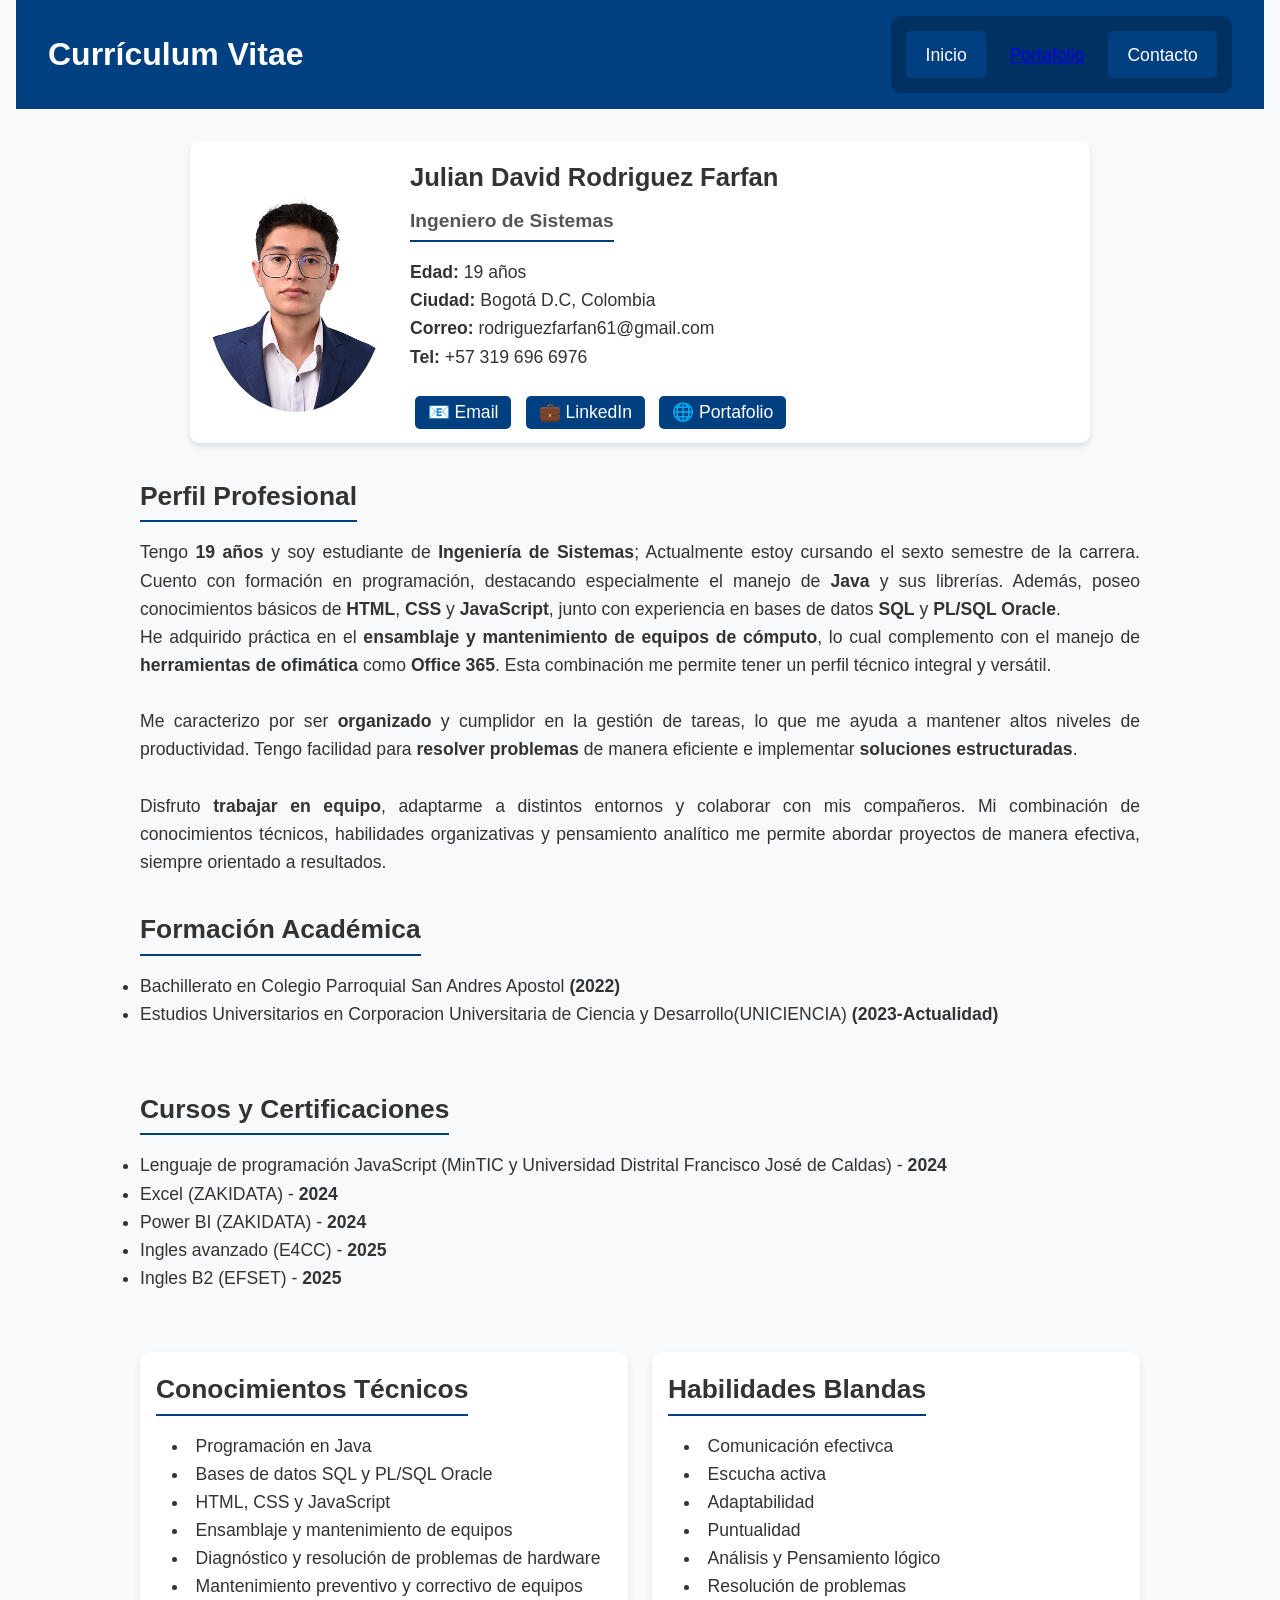
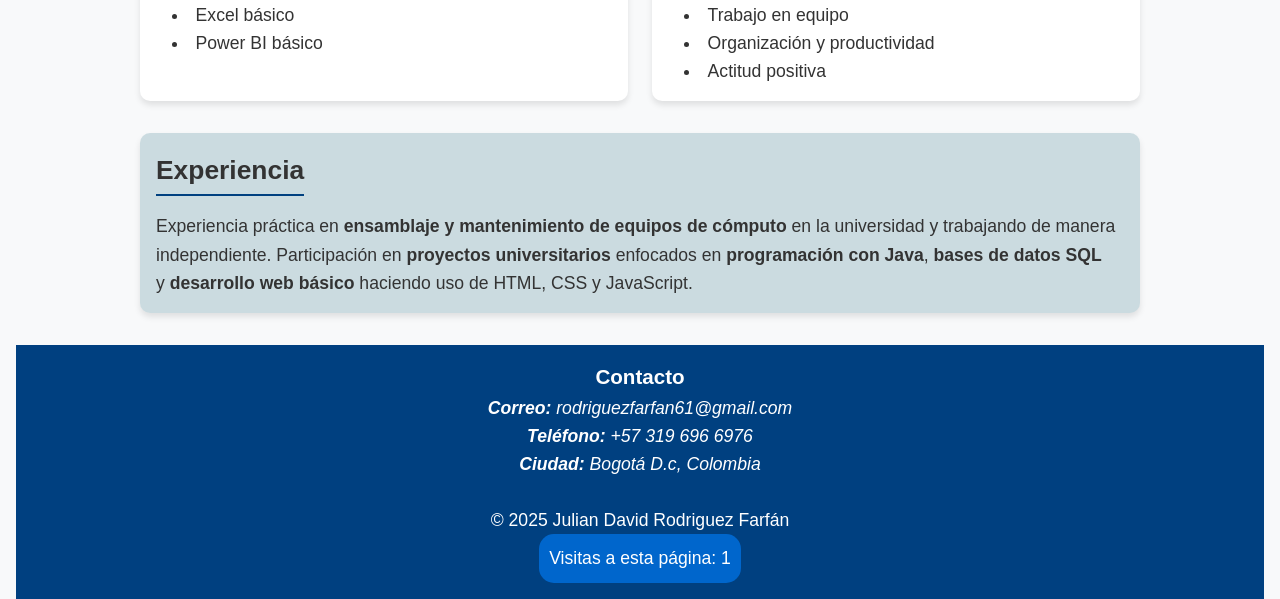
==== index.html @ 9736326a "Update index.html" ====
<!DOCTYPE html>
<html lang="es">
<head>
    <meta charset="UTF-8">
    <meta name="viewport" content="width=device-width, initial-scale=1.0">
    <title>Mi Currículum</title>
    <link rel="stylesheet" href="CSS/stylos.css">
</head>
<body>
    <header>
        <h1>Currículum Vitae</h1>
        <button class="menu-toggle" aria-label="Abrir menú">☰</button>
        <!-- Navegación global -->
        <nav>
            <ul>
                <li><a href="index.html">Inicio</a></li
                <li><a href="portafolio.html">Portafolio</a></li>
                <li><a href="contacto.html">Contacto</a></li>
            </ul>
        </nav>
    </header>

    <!-- Tarjeta de presentación -->
    <section class="card">
        <img src="files/02.jpg" alt="Foto de perfil" class="perfil">
        <div class="info">
            <h1>Julian David Rodriguez Farfan</h1>
            <h2>Ingeniero de Sistemas</h2>
            <p><strong>Edad:</strong> 19 años</p>
            <p><strong>Ciudad:</strong> Bogotá D.C, Colombia</p>
            <p><strong>Correo:</strong> rodriguezfarfan61@gmail.com</p>
            <p><strong>Tel:</strong> +57 319 696 6976</p><br>

            <div class="redes">
                <a href="mailto:rodriguezfarfan61@gmail.com">📧 Email</a>
                <a href="https://www.linkedin.com/in/julian-rodriguez-789751335">💼 LinkedIn</a>
                <a href="portafolio.html">🌐 Portafolio</a>
            </div>
        </div>
    </section>

    <main>
        <!-- Resto de la info del CV -->
        <section>
            <h2>Perfil Profesional</h2>
            <p>
                Tengo <strong>19 años</strong> y soy estudiante de <strong>Ingeniería de Sistemas</strong>; Actualmente estoy cursando el sexto semestre de la carrera.
                Cuento con formación en programación, destacando especialmente el manejo de <strong>Java</strong> y sus librerías. Además, poseo
                conocimientos básicos de <strong>HTML</strong>, <strong>CSS</strong> y <strong>JavaScript</strong>, junto con experiencia en 
                bases de datos <strong>SQL</strong> y <strong>PL/SQL Oracle</strong>.
            </p>
            <p>
                He adquirido práctica en el <strong>ensamblaje y mantenimiento de equipos de cómputo</strong>, lo cual complemento con el manejo
                de <strong>herramientas de ofimática</strong> como <strong>Office 365</strong>. Esta combinación me permite tener un perfil técnico integral 
                y versátil.
            </p><br>
             <p>
                Me caracterizo por ser <strong>organizado</strong> y cumplidor en la gestión de tareas, 
                lo que me ayuda a mantener altos niveles de productividad. 
                Tengo facilidad para <strong>resolver problemas</strong> de manera eficiente e implementar 
                <strong>soluciones estructuradas</strong>.
            </p><br>
            <p>
                Disfruto <strong>trabajar en equipo</strong>, adaptarme a distintos entornos y colaborar 
                con mis compañeros. Mi combinación de conocimientos técnicos, habilidades organizativas 
                y pensamiento analítico me permite abordar proyectos de manera efectiva, siempre orientado a resultados.
            </p>
        </section>

        <section class="habilidades">
            <h2>Formación Académica</h2>
            <ul>
                <li>Bachillerato en Colegio Parroquial San Andres Apostol <strong>(2022)</strong></li>
                <li>Estudios Universitarios en Corporacion Universitaria de Ciencia y Desarrollo(UNICIENCIA)
                    <strong>(2023-Actualidad)</strong>
                </li>
            </ul>
        </section><br>
            <!-- Cursos y certificaciones -->
         <section class="habilidades">
            <h2>Cursos y Certificaciones</h2>
            <ul>
                <li>Lenguaje de programación JavaScript (MinTIC y Universidad Distrital Francisco José de Caldas) - <strong>2024</strong></li>
                <li>Excel (ZAKIDATA) - <strong>2024</strong></li>
                <li>Power BI  (ZAKIDATA) - <strong>2024</strong> </li>
                <li>Ingles avanzado (E4CC) - <strong>2025</strong> </li>
                <li>Ingles B2 (EFSET) - <strong>2025</strong></li>
            </ul>
        </section><br>
            <!-- Conocimientos y habilidades tecnicas -->
        <section class="habilidad">
            <div>
            <h2>Conocimientos Técnicos</h2>
            <ul>
                <li>Programación en Java</li>
                <li>Bases de datos SQL y PL/SQL Oracle</li>
                <li>HTML, CSS y JavaScript</li>
                <li>Ensamblaje y mantenimiento de equipos</li>
                <li>Diagnóstico y resolución de problemas de hardware</li>
                <li>Mantenimiento preventivo y correctivo de equipos</li>
                <li>Excel básico</li>
                <li>Power BI básico</li>
            </ul>
            </div>

            <div>
            <h2>Habilidades Blandas</h2>
            <ul>
                <li>Comunicación efectivca</li>
                <li>Escucha activa</li>
                <li>Adaptabilidad</li>
                <li>Puntualidad</li>
                <li>Análisis y Pensamiento lógico</li>
                <li>Resolución de problemas</li>
                <li>Trabajo en equipo</li>
                <li>Organización y productividad</li>
                <li>Actitud positiva</li>
            </ul>
            </div>
        </section>
            <!-- Experiencia -->
        <section class="experiencia">

        <div>
            <h2>Experiencia</h2>
        <p>
            Experiencia práctica en <strong>ensamblaje y mantenimiento de equipos de cómputo</strong> en la universidad y trabajando de manera <br>
            independiente. Participación en <strong>proyectos universitarios</strong> enfocados en <strong>programación con Java</strong>, <strong>bases de datos SQL</strong> <br>
            y <strong>desarrollo web básico</strong> haciendo uso de HTML, CSS y JavaScript.
        </p>
        </div>
    </main>

    <footer>
        <!-- información de contacto -->
        <h3>Contacto</h3>
        <address>
            <strong>Correo:</strong> rodriguezfarfan61@gmail.com <br>
            <strong>Teléfono:</strong> +57 319 696 6976 <br>
            <strong>Ciudad:</strong> Bogotá D.c, Colombia
        </address><br>

        <p>&copy; 2025 Julian David Rodriguez Farfán</p>

        <p class="contador">Visitas a esta página: <span id="contador">0</span></p>
    </footer>
    <script>
  const toggle = document.querySelector('.menu-toggle');
  const nav = document.querySelector('nav');

  toggle.addEventListener('click', () => {
    nav.classList.toggle('active');
  });
</script>
<script src="./script.js"></script>
</body>
</html>
---- CSS/stylos.css ----
* {
  margin: 0;
  padding: 0;
  box-sizing: border-box;
}

body {
  font-family: Arial, Helvetica, sans-serif;
  line-height: 1.6;
  background-color: #f8f9fa;
  color: #333;
  padding: 0 1rem;
  font-size: 0.9rem;
}


header {
  background: #004080;
  color: #fff;
  padding: 1rem 2rem;
  display: flex;
  flex-direction: column;
  justify-content: center;
  align-items: center;
  position: sticky;
  top: 0;
  z-index: 1000;
  text-align: center;
}

.header-left {
  display: flex;
  align-items: center;
  gap: 1rem;
}

.foto-header {
  width: 70px;
  height: 70px;
  border-radius: 50%;
  object-fit: cover;
  border: 2px solid #fff;
  transition: transform 0.4s ease, box-shadow 0.4s ease;
}

.titulo-header h1 {
  font-size: 1.5rem;
}

.titulo-header h2 {
  font-size: 1rem;
  font-weight: 400;
  color: #cce0ff;
}
.foto-header:hover {
  transform: scale(1.5) rotate(3deg);
  box-shadow: 0 4px 15px rgba(255, 255, 255, 0.4);
  cursor: zoom-in;
}


.menu-toggle {
  display: block;
  background: none;
  border: none;
  color: white;
  font-size: 2rem;
  cursor: pointer;
  margin-top: 0.5rem;
}

nav {
  display: none;
  width: 100%;
}

nav.active {
  display: block;
}

nav ul {
  list-style: none;
  display: flex;
  flex-direction: column;
  text-align: center;
  gap: 0.8rem;
  margin-top: 1rem;
  padding: 15px;
  background-color: #002f5edc;
  border-radius: 10px;
  justify-content: space-evenly;
  align-items: center;
}

nav ul li a {
  text-decoration: none;
  color: white;
  padding: 0.5rem 1rem;
  border-radius: 5px;
  transition: background 0.3s;
  background-color: #004080;
  display: block;
}

nav ul li a:hover {
  background: #0066cc;
}


main {
  text-align: justify;
  margin: 2rem auto;
  max-width: 1000px;
}


.card {
  max-width: 900px;
  margin: 2rem auto;
  background: white;
  display: flex;
  flex-direction: column;
  align-items: center;
  padding: 1rem;
  border-radius: 10px;
  box-shadow: 0px 4px 6px rgba(0,0,0,0.1);
  text-align: center;
  transition: transform 0.3s ease, box-shadow 0.3s ease;
}

.card:hover {
  transform: translateY(-5px);
  box-shadow: 0px 6px 12px rgba(0,0,0,0.2);
}

.card img.perfil {
  width: 150px;
  height: auto;
  border-radius: 50%;
  margin-bottom: 1rem;
}

.card .info { flex: 1; }

.card h1 { font-size: 1.3rem; margin-bottom: 0.5rem; }
.card h2 { font-size: 1rem; margin-bottom: 1rem; color: #555; }

.card .redes a {
  margin: 0.3rem;
  text-decoration: none;
  background: #004080;
  color: white;
  padding: 0.4rem 0.8rem;
  border-radius: 5px;
  transition: background 0.3s;
}

.card .redes a:hover { background: #0066cc; }


section {
  margin-bottom: 2rem;
}

h2 {
  margin-bottom: 1rem;
  border-bottom: 2px solid #004080;
  display: inline-block;
  padding-bottom: 0.2rem;
}


.habilidad {
  display: flex;
  flex-direction: column;
  gap: 1.5rem;
}

.habilidad > div {
  flex: 1;
  background: white;
  padding: 1rem;
  border-radius: 10px;
  box-shadow: 0px 4px 6px rgba(0,0,0,0.1);
}

.habilidad ul {
  list-style: disc inside;
  margin-left: 1rem;
}

.experiencia {
  display: flex;
  flex-direction: column;
  gap: 1.5rem;
}

.experiencia > div {
  flex: 1;
  background: rgba(10, 86, 109, 0.185);
  padding: 1rem;
  border-radius: 10px;
  box-shadow: 0px 4px 6px rgba(0,0,0,0.1);
}

footer {
  text-align: center;
  padding: 1rem;
  margin-top: 2rem;
  background: #004080;
  color: white;
}

.contador{
  display: inline-block;
  padding: 10px;
  background-color: #0066cc;
  border-radius: 15px;
}
/* ======= MEDIA QUERIES ======= */

/* Tablet */
@media (min-width: 850px) {
  body { font-size: 1rem; }

  header {
    flex-direction: row;
    justify-content: space-between;
    align-items: center;
    text-align: left;
  }

  .menu-toggle { display: none; }

  nav {
    display: block;
    width: auto;
  }

  nav ul {
    flex-direction: row;
    gap: 1.5rem;
    margin-top: 0;
    background-color: #002f5edc;
    border-radius: 10px;
    padding: 15px;
  }

  .card {
    flex-direction: row;
    text-align: left;
  }

  .card img.perfil {
    margin: 0 1.5rem 0 0;
    width: 180px;
  }

  .card h1 { font-size: 1.6rem; }
  .card h2 { font-size: 1.2rem; }

  .habilidad, .experiencia {
    flex-direction: row;
  }
}

/* Escritorio */
@media (min-width: 1024px) {
  body { font-size: 1.1rem; }

  header h1 { font-size: 2rem; }
  header h2 { font-size: 1.5rem; }

  nav ul li a {
    padding: 0.6rem 1.2rem;
  }
}
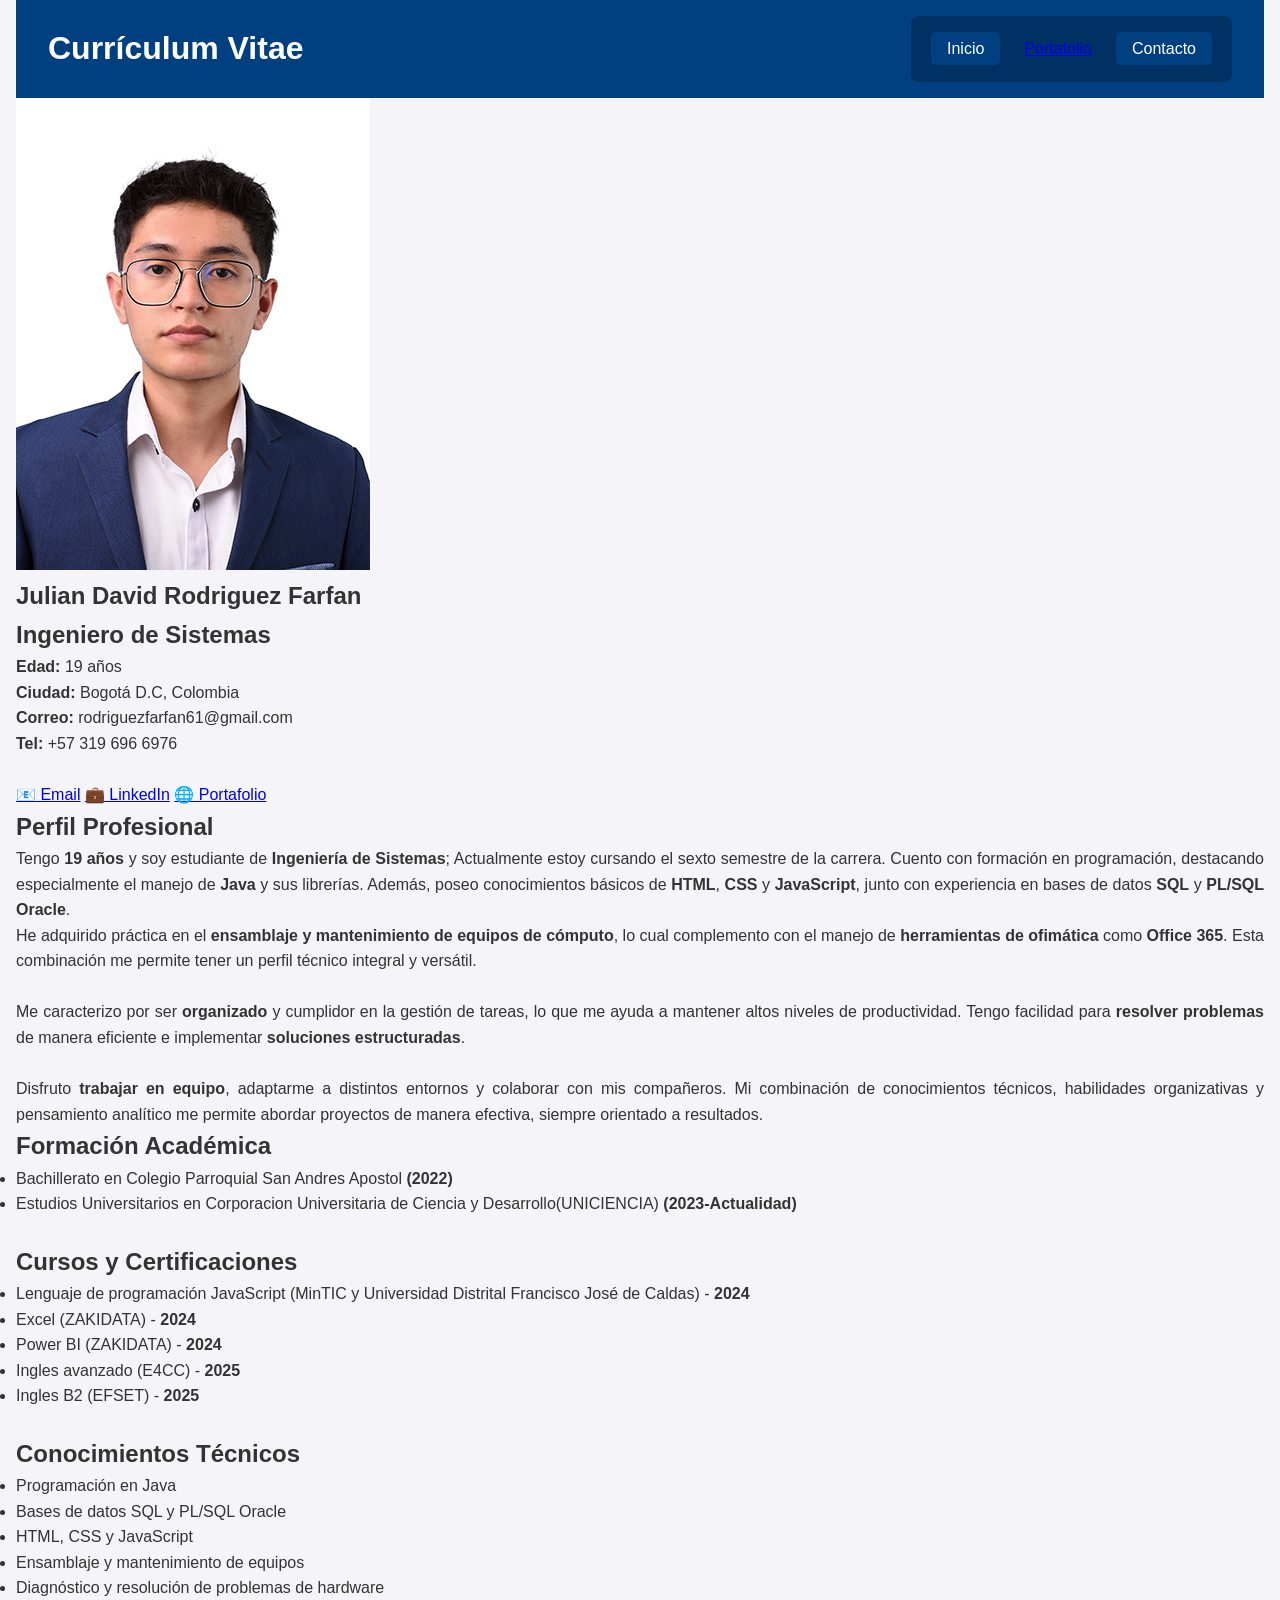
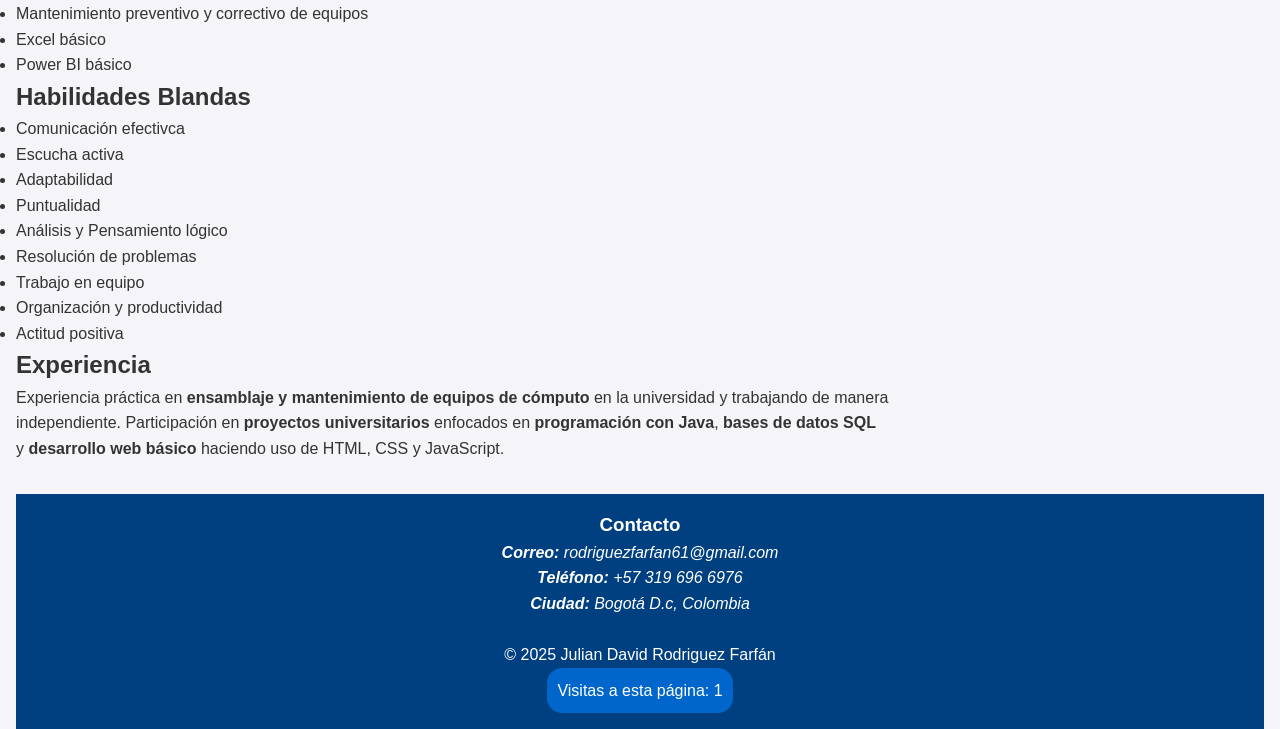
==== commit 275cba1e: "Update index.html" ====
--- a/index.html
+++ b/index.html
@@ -4,7 +4,7 @@
     <meta charset="UTF-8">
     <meta name="viewport" content="width=device-width, initial-scale=1.0">
     <title>Mi Currículum</title>
-    <link rel="stylesheet" href="CSS/stylos.css">
+    <link rel="stylesheet" href="CSS/flex.css">
 </head>
 <body>
     <header>
@@ -155,3 +155,4 @@
 <script src="./script.js"></script>
 </body>
 </html>
+
--- a/CSS/flex.css
+++ b/CSS/flex.css
@@ -0,0 +1,148 @@
+* {
+  margin: 0;
+  padding: 0;
+  box-sizing: border-box;
+}
+
+body {
+  font-family: Arial, Helvetica, sans-serif;
+  background: #f4f4f9;
+  color: #333;
+  line-height: 1.6;
+  padding: 0 1rem;
+}
+main{
+    text-align: justify;
+}
+
+header {
+  background: #004080;
+  color: white;
+  padding: 1rem 2rem;
+  display: flex;
+  justify-content: space-between;
+  align-items: center;
+  position: sticky;
+  top: 0;
+  z-index: 1000;
+}
+
+header h1 {
+  font-size: clamp(1.5rem, 2.5vw, 2.2rem);
+}
+
+/* ----- Botón hamburguesa ----- */
+.menu-toggle {
+  display: none;
+  background: none;
+  border: none;
+  color: white;
+  font-size: 2rem;
+  cursor: pointer;
+}
+
+/* ----- Menú ----- */
+nav ul {
+  list-style: none;
+  display: flex;
+  gap: 1.5rem;
+  flex-wrap: wrap;
+  padding: 20px;
+  background-color: #002f5edc;
+  border-radius: 8px;
+}
+
+nav ul li a {
+  text-decoration: none;
+  color: white;
+  padding: 0.5rem 1rem;
+  border-radius: 5px;
+  transition: background 0.3s;
+  background-color:  #004080;
+}
+
+nav ul li a:hover {
+  background: #0066cc;
+}
+
+/* ----- Responsive menú ----- */
+@media (max-width: 768px) {
+  .menu-toggle {
+    display: block;
+  }
+
+  nav {
+    display: none;
+    width: 100%;
+  }
+
+  nav.active {
+    display: block;
+  }
+
+  nav ul {
+    flex-direction: column;
+    text-align: center;
+    gap: 0.8rem;
+    margin-top: 1rem;
+  }
+}
+
+/* ----- Portafolio Flex ----- */
+.portafolio {
+  display: flex;
+  flex-wrap: wrap;
+  justify-content: center;
+  gap: 1.5rem;
+  margin: 2rem auto;
+}
+
+.portafolio figure {
+  background: white;
+  flex: 1 1 100%;
+  max-width: 100%;
+  padding: 1rem;
+  border-radius: 10px;
+  box-shadow: 0px 4px 6px rgba(0,0,0,0.1);
+}
+
+/* Tablet */
+@media (min-width: 601px) and (max-width: 992px) {
+  .portafolio figure {
+    flex: 1 1 calc(50% - 2rem);
+    max-width: calc(50% - 2rem);
+  }
+}
+
+/* Escritorio */
+@media (min-width: 993px) {
+  .portafolio figure {
+    flex: 1 1 calc(33.33% - 2rem);
+    max-width: calc(33.33% - 2rem);
+  }
+}
+
+.portafolio img,
+.portafolio video {
+  width: 100%;
+  border-radius: 8px;
+}
+
+footer {
+  text-align: center;
+  padding: 1rem;
+  margin-top: 2rem;
+  background: #004080;
+  color: white;
+}
+
+.contador{
+  display: inline-block;
+  padding: 10px;
+  background-color: #0066cc;
+  border-radius: 15px;
+}
+
+.video{
+    padding: 20px;
+}
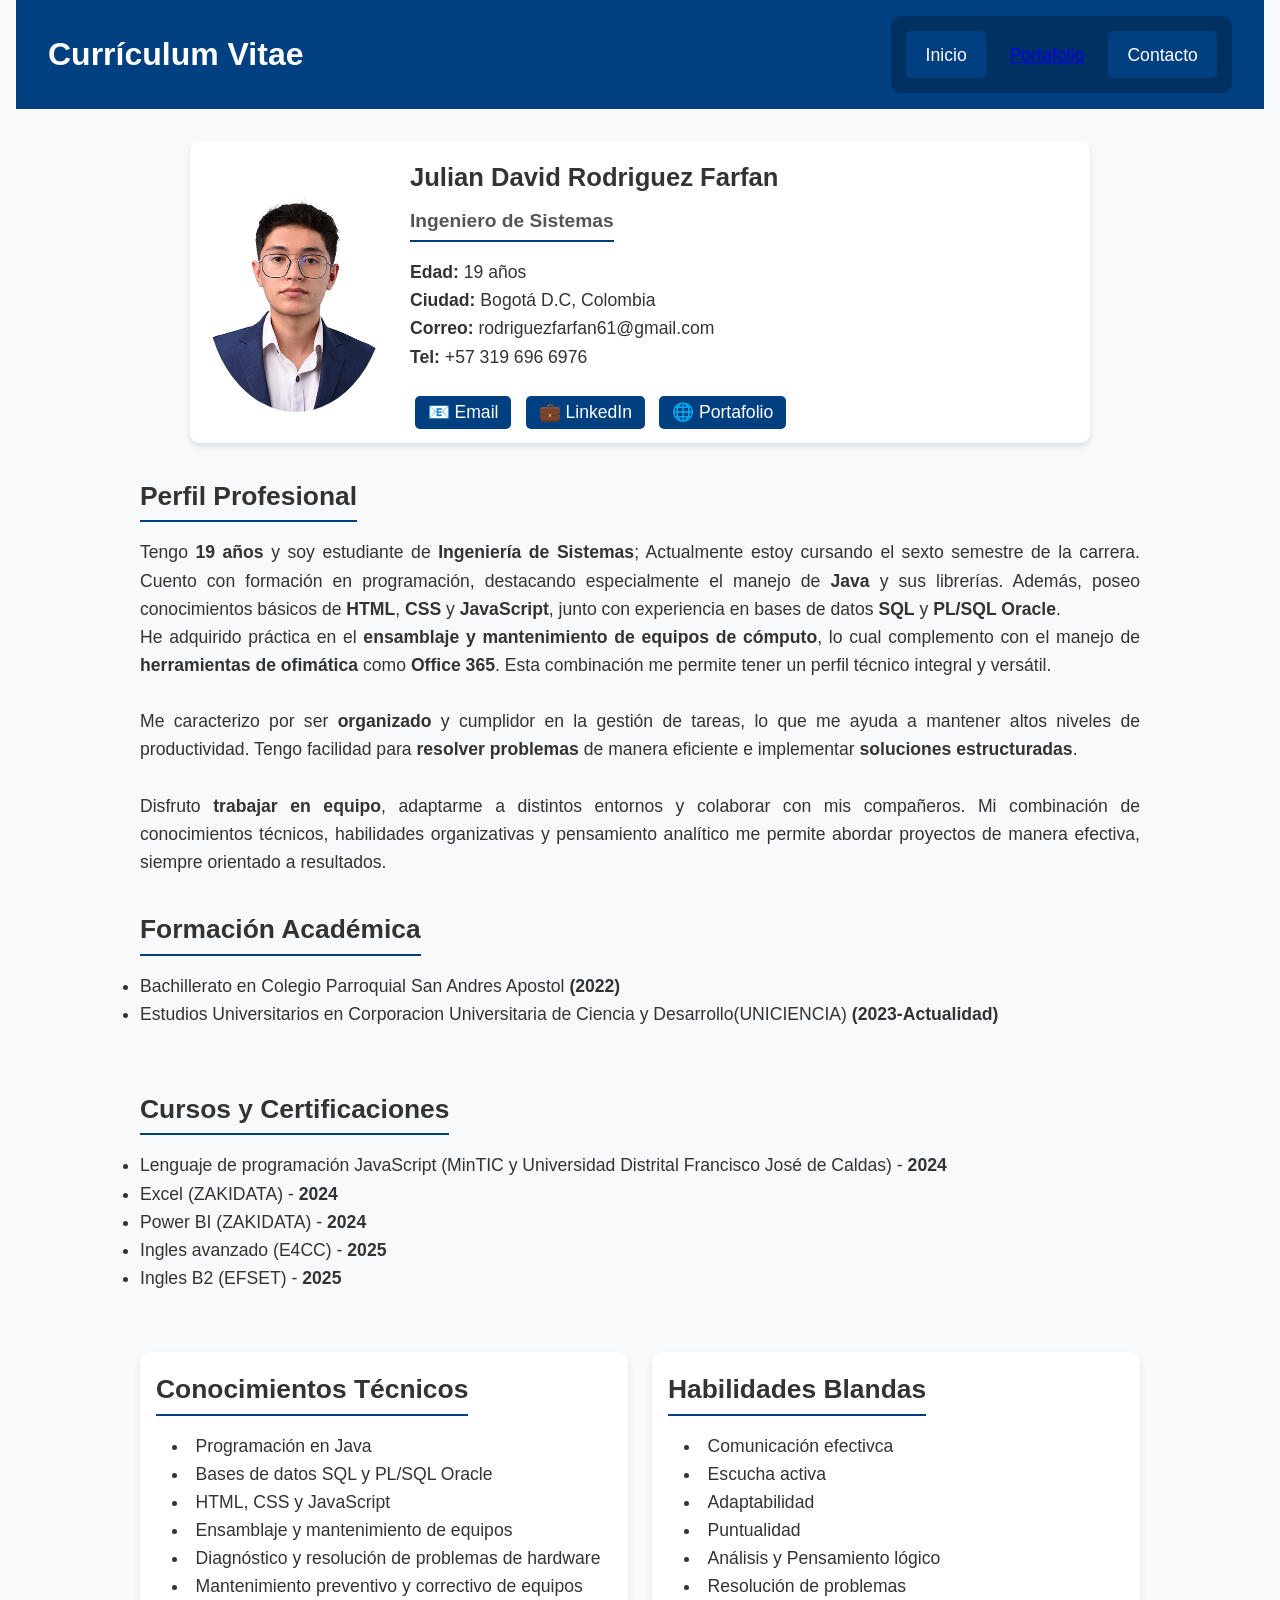
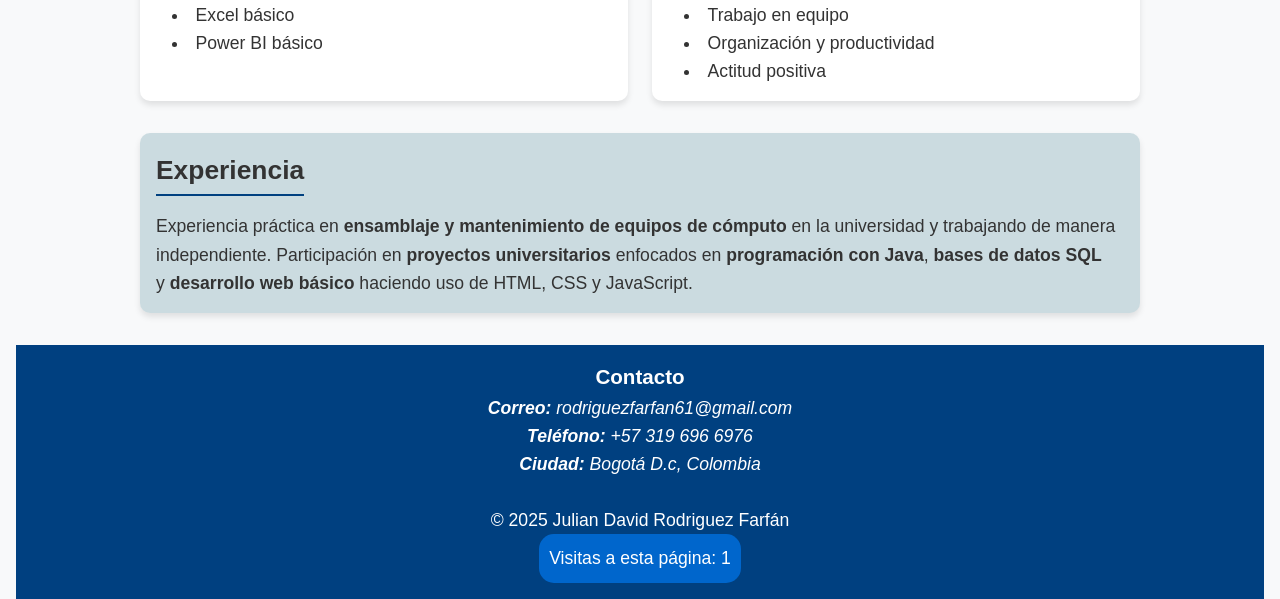
==== commit 6513f099: "Update index.html" ====
--- a/index.html
+++ b/index.html
@@ -4,7 +4,7 @@
     <meta charset="UTF-8">
     <meta name="viewport" content="width=device-width, initial-scale=1.0">
     <title>Mi Currículum</title>
-    <link rel="stylesheet" href="CSS/flex.css">
+    <link rel="stylesheet" href="CSS/stylos.css">
 </head>
 <body>
     <header>
@@ -156,3 +156,4 @@
 </body>
 </html>
 
+
--- a/CSS/stylos.css
+++ b/CSS/stylos.css
@@ -0,0 +1,278 @@
+
+* {
+  margin: 0;
+  padding: 0;
+  box-sizing: border-box;
+}
+
+body {
+  font-family: Arial, Helvetica, sans-serif;
+  line-height: 1.6;
+  background-color: #f8f9fa;
+  color: #333;
+  padding: 0 1rem;
+  font-size: 0.9rem;
+}
+
+
+header {
+  background: #004080;
+  color: #fff;
+  padding: 1rem 2rem;
+  display: flex;
+  flex-direction: column;
+  justify-content: center;
+  align-items: center;
+  position: sticky;
+  top: 0;
+  z-index: 1000;
+  text-align: center;
+}
+
+.header-left {
+  display: flex;
+  align-items: center;
+  gap: 1rem;
+}
+
+.foto-header {
+  width: 70px;
+  height: 70px;
+  border-radius: 50%;
+  object-fit: cover;
+  border: 2px solid #fff;
+  transition: transform 0.4s ease, box-shadow 0.4s ease;
+}
+
+.titulo-header h1 {
+  font-size: 1.5rem;
+}
+
+.titulo-header h2 {
+  font-size: 1rem;
+  font-weight: 400;
+  color: #cce0ff;
+}
+.foto-header:hover {
+  transform: scale(1.5) rotate(3deg);
+  box-shadow: 0 4px 15px rgba(255, 255, 255, 0.4);
+  cursor: zoom-in;
+}
+
+
+.menu-toggle {
+  display: block;
+  background: none;
+  border: none;
+  color: white;
+  font-size: 2rem;
+  cursor: pointer;
+  margin-top: 0.5rem;
+}
+
+nav {
+  display: none;
+  width: 100%;
+}
+
+nav.active {
+  display: block;
+}
+
+nav ul {
+  list-style: none;
+  display: flex;
+  flex-direction: column;
+  text-align: center;
+  gap: 0.8rem;
+  margin-top: 1rem;
+  padding: 15px;
+  background-color: #002f5edc;
+  border-radius: 10px;
+  justify-content: space-evenly;
+  align-items: center;
+}
+
+nav ul li a {
+  text-decoration: none;
+  color: white;
+  padding: 0.5rem 1rem;
+  border-radius: 5px;
+  transition: background 0.3s;
+  background-color: #004080;
+  display: block;
+}
+
+nav ul li a:hover {
+  background: #0066cc;
+}
+
+
+main {
+  text-align: justify;
+  margin: 2rem auto;
+  max-width: 1000px;
+}
+
+
+.card {
+  max-width: 900px;
+  margin: 2rem auto;
+  background: white;
+  display: flex;
+  flex-direction: column;
+  align-items: center;
+  padding: 1rem;
+  border-radius: 10px;
+  box-shadow: 0px 4px 6px rgba(0,0,0,0.1);
+  text-align: center;
+  transition: transform 0.3s ease, box-shadow 0.3s ease;
+}
+
+.card:hover {
+  transform: translateY(-5px);
+  box-shadow: 0px 6px 12px rgba(0,0,0,0.2);
+}
+
+.card img.perfil {
+  width: 150px;
+  height: auto;
+  border-radius: 50%;
+  margin-bottom: 1rem;
+}
+
+.card .info { flex: 1; }
+
+.card h1 { font-size: 1.3rem; margin-bottom: 0.5rem; }
+.card h2 { font-size: 1rem; margin-bottom: 1rem; color: #555; }
+
+.card .redes a {
+  margin: 0.3rem;
+  text-decoration: none;
+  background: #004080;
+  color: white;
+  padding: 0.4rem 0.8rem;
+  border-radius: 5px;
+  transition: background 0.3s;
+}
+
+.card .redes a:hover { background: #0066cc; }
+
+
+section {
+  margin-bottom: 2rem;
+}
+
+h2 {
+  margin-bottom: 1rem;
+  border-bottom: 2px solid #004080;
+  display: inline-block;
+  padding-bottom: 0.2rem;
+}
+
+
+.habilidad {
+  display: flex;
+  flex-direction: column;
+  gap: 1.5rem;
+}
+
+.habilidad > div {
+  flex: 1;
+  background: white;
+  padding: 1rem;
+  border-radius: 10px;
+  box-shadow: 0px 4px 6px rgba(0,0,0,0.1);
+}
+
+.habilidad ul {
+  list-style: disc inside;
+  margin-left: 1rem;
+}
+
+.experiencia {
+  display: flex;
+  flex-direction: column;
+  gap: 1.5rem;
+}
+
+.experiencia > div {
+  flex: 1;
+  background: rgba(10, 86, 109, 0.185);
+  padding: 1rem;
+  border-radius: 10px;
+  box-shadow: 0px 4px 6px rgba(0,0,0,0.1);
+}
+
+footer {
+  text-align: center;
+  padding: 1rem;
+  margin-top: 2rem;
+  background: #004080;
+  color: white;
+}
+
+.contador{
+  display: inline-block;
+  padding: 10px;
+  background-color: #0066cc;
+  border-radius: 15px;
+}
+/* ======= MEDIA QUERIES ======= */
+
+/* Tablet */
+@media (min-width: 850px) {
+  body { font-size: 1rem; }
+
+  header {
+    flex-direction: row;
+    justify-content: space-between;
+    align-items: center;
+    text-align: left;
+  }
+
+  .menu-toggle { display: none; }
+
+  nav {
+    display: block;
+    width: auto;
+  }
+
+  nav ul {
+    flex-direction: row;
+    gap: 1.5rem;
+    margin-top: 0;
+    background-color: #002f5edc;
+    border-radius: 10px;
+    padding: 15px;
+  }
+
+  .card {
+    flex-direction: row;
+    text-align: left;
+  }
+
+  .card img.perfil {
+    margin: 0 1.5rem 0 0;
+    width: 180px;
+  }
+
+  .card h1 { font-size: 1.6rem; }
+  .card h2 { font-size: 1.2rem; }
+
+  .habilidad, .experiencia {
+    flex-direction: row;
+  }
+}
+
+/* Escritorio */
+@media (min-width: 1024px) {
+  body { font-size: 1.1rem; }
+
+  header h1 { font-size: 2rem; }
+  header h2 { font-size: 1.5rem; }
+
+  nav ul li a {
+    padding: 0.6rem 1.2rem;
+  }
+}
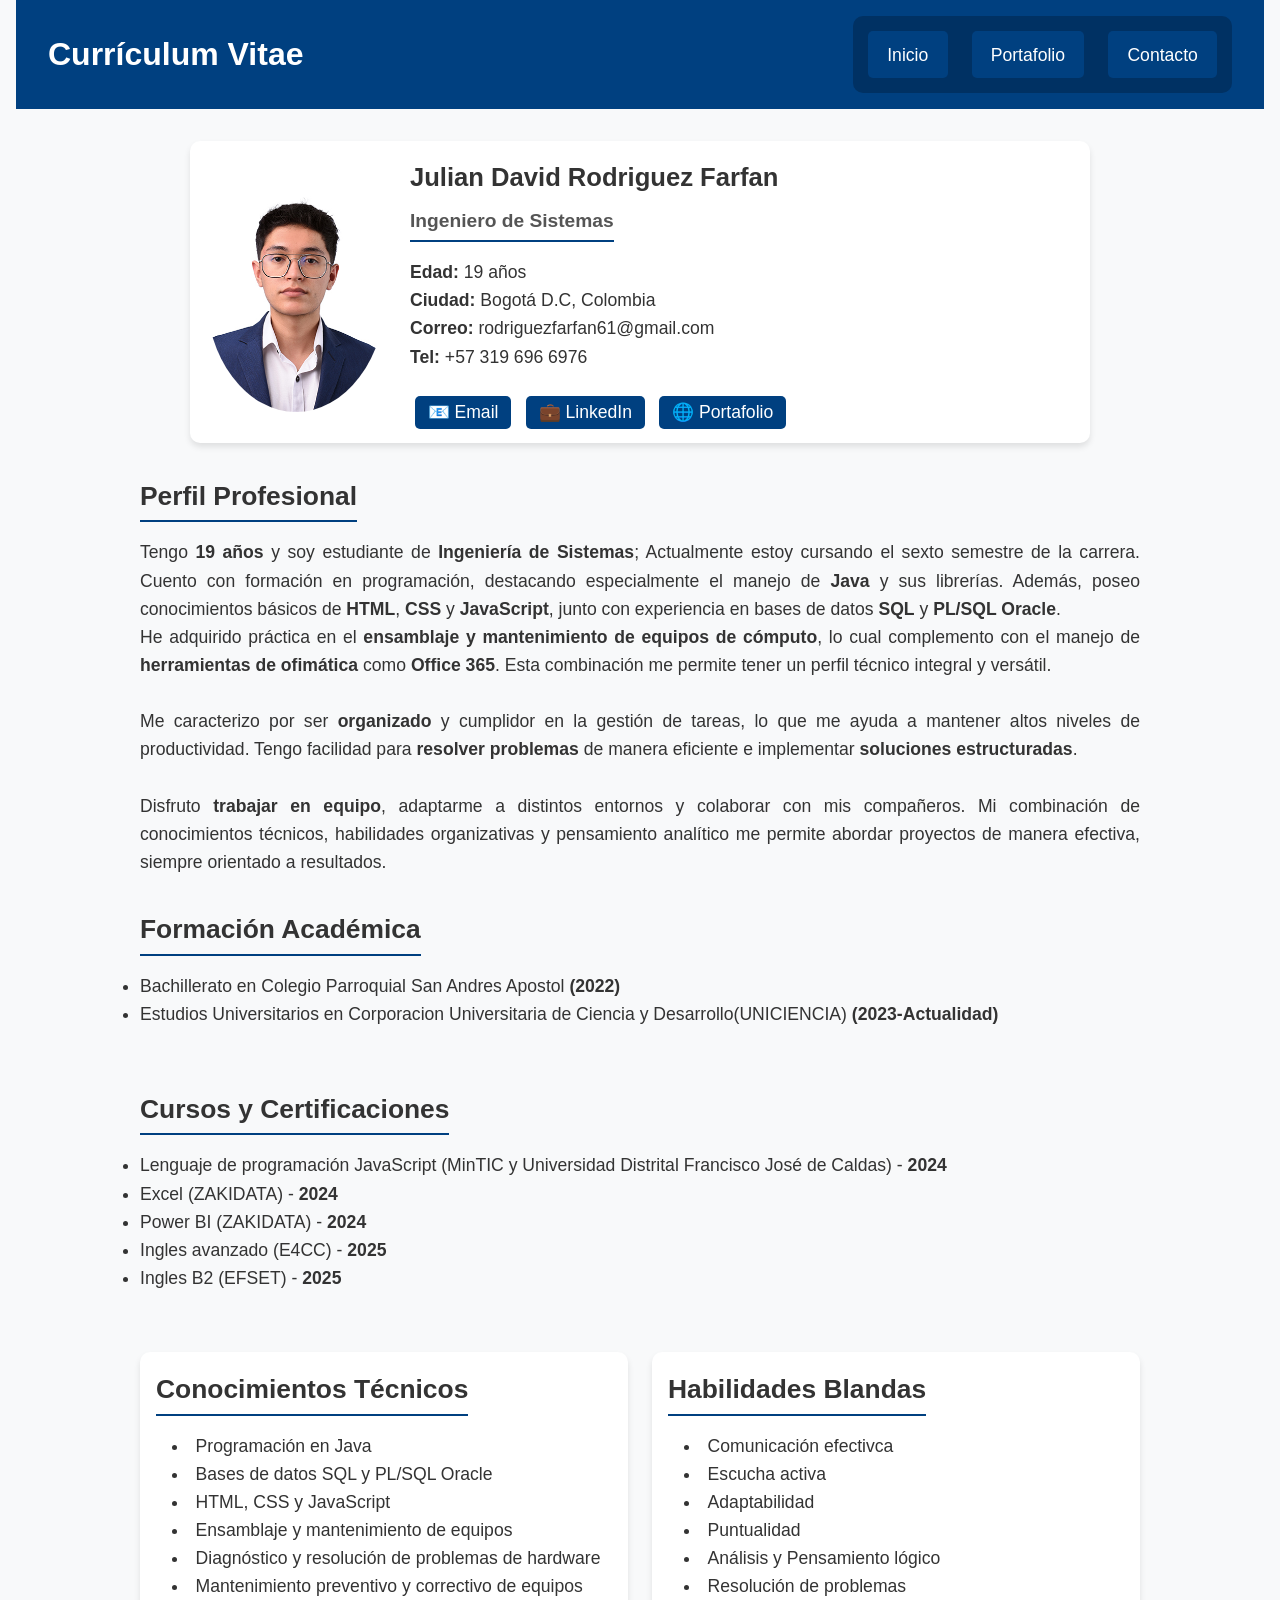
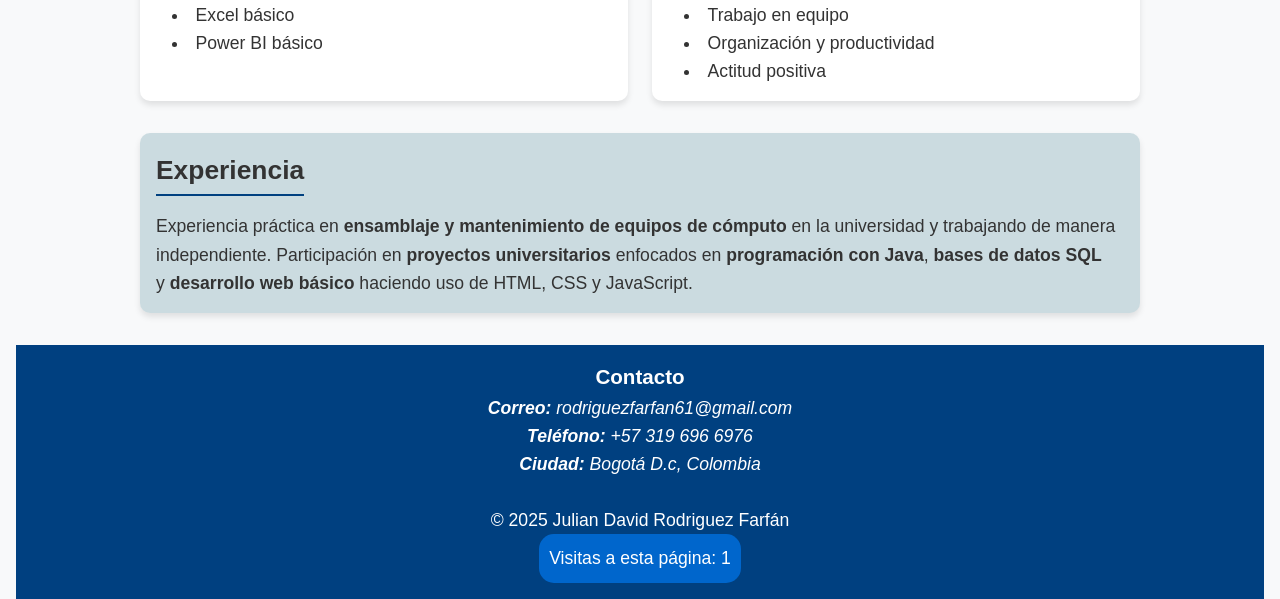
==== commit aca703b2: "Update index.html" ====
--- a/index.html
+++ b/index.html
@@ -13,7 +13,7 @@
         <!-- Navegación global -->
         <nav>
             <ul>
-                <li><a href="index.html">Inicio</a></li
+                <li><a href="index.html">Inicio</a></li>
                 <li><a href="portafolio.html">Portafolio</a></li>
                 <li><a href="contacto.html">Contacto</a></li>
             </ul>
@@ -157,3 +157,4 @@
 </html>
 
 
+
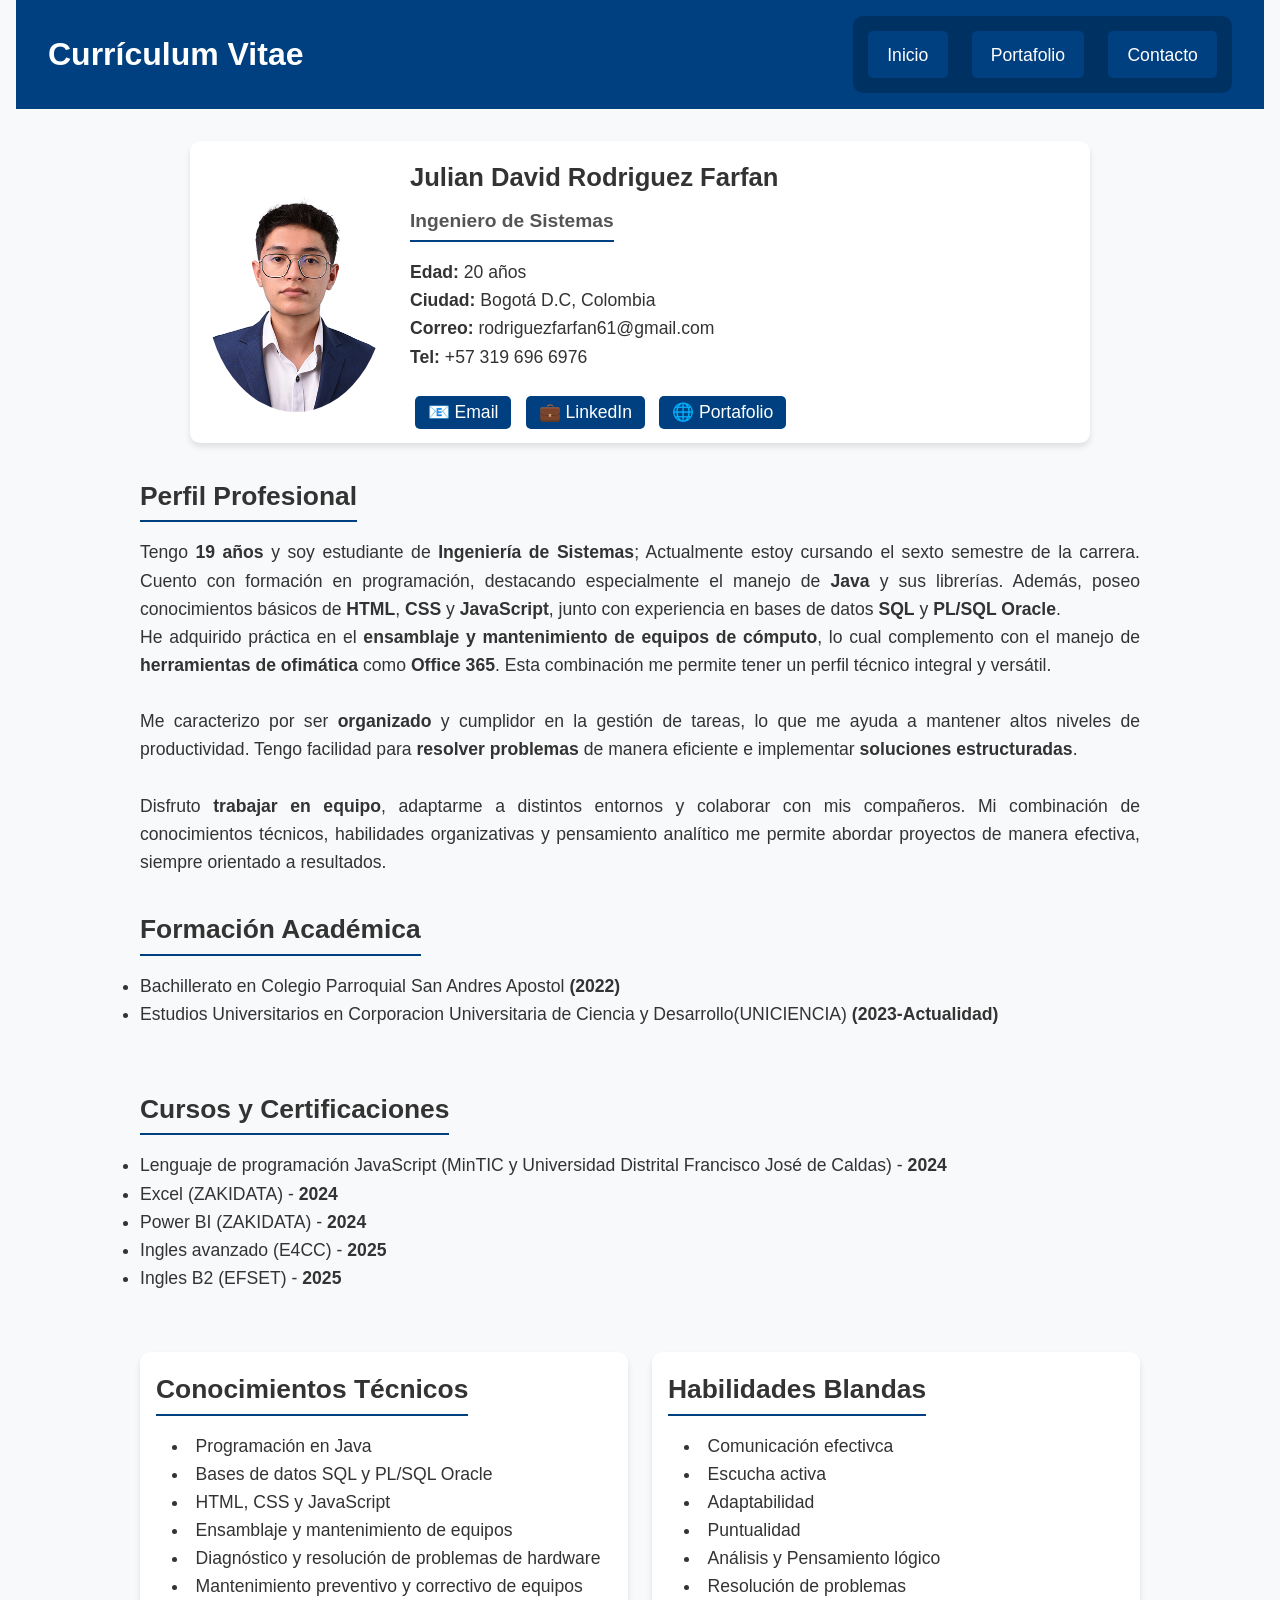
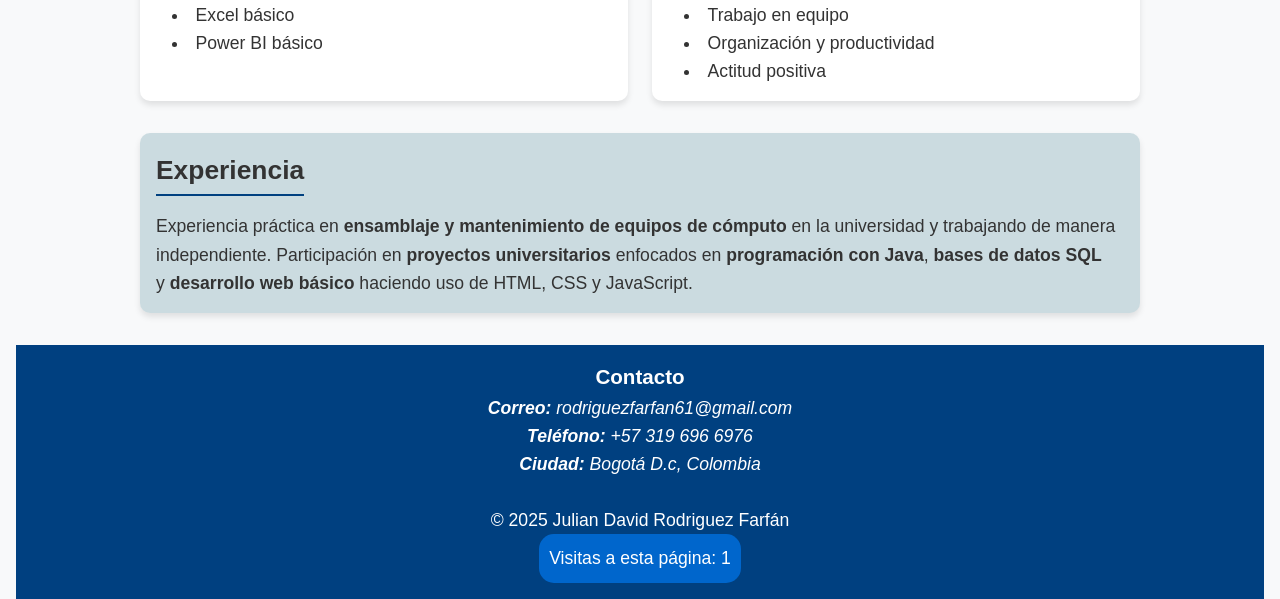
==== commit 7ccd6d69: "Cambio de edad de usuario Updated personal information including age. #CU-86e11gvra" ====
--- a/index.html
+++ b/index.html
@@ -26,7 +26,7 @@
         <div class="info">
             <h1>Julian David Rodriguez Farfan</h1>
             <h2>Ingeniero de Sistemas</h2>
-            <p><strong>Edad:</strong> 19 años</p>
+            <p><strong>Edad:</strong> 20 años</p>
             <p><strong>Ciudad:</strong> Bogotá D.C, Colombia</p>
             <p><strong>Correo:</strong> rodriguezfarfan61@gmail.com</p>
             <p><strong>Tel:</strong> +57 319 696 6976</p><br>
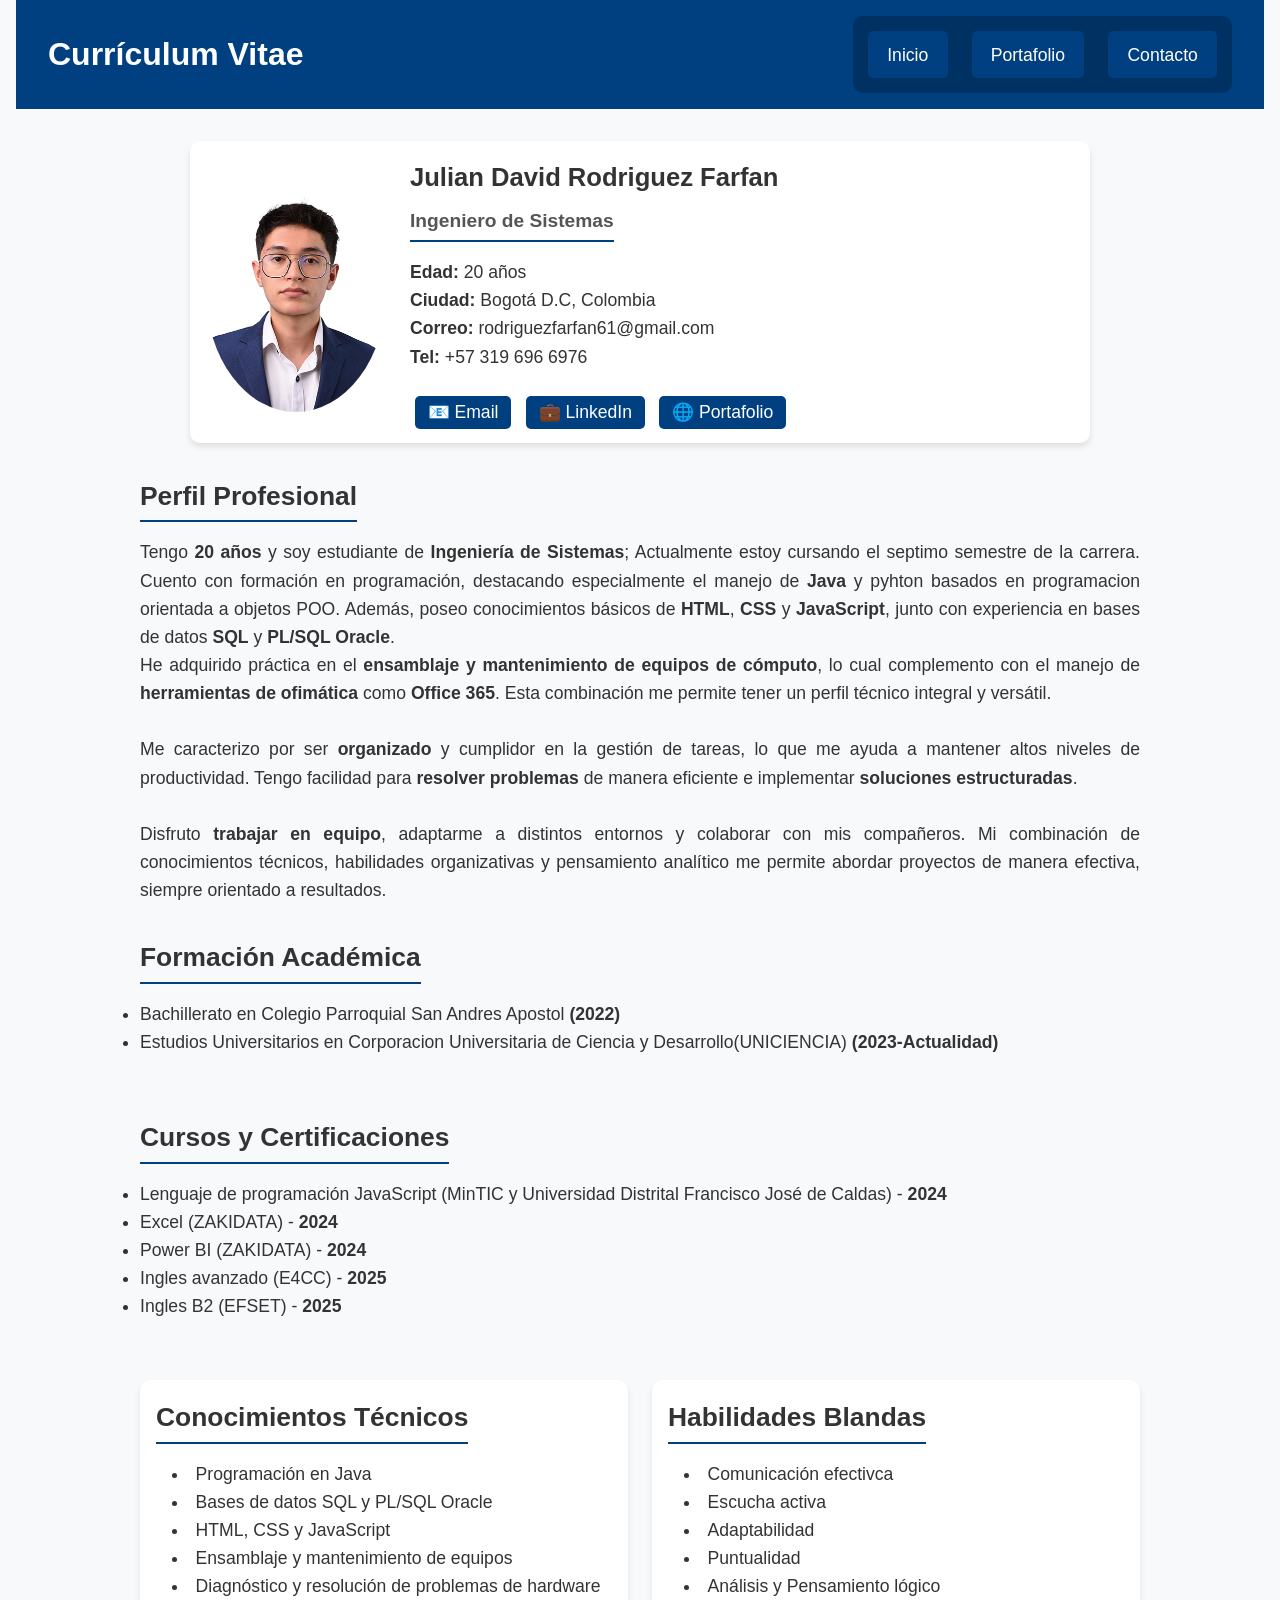
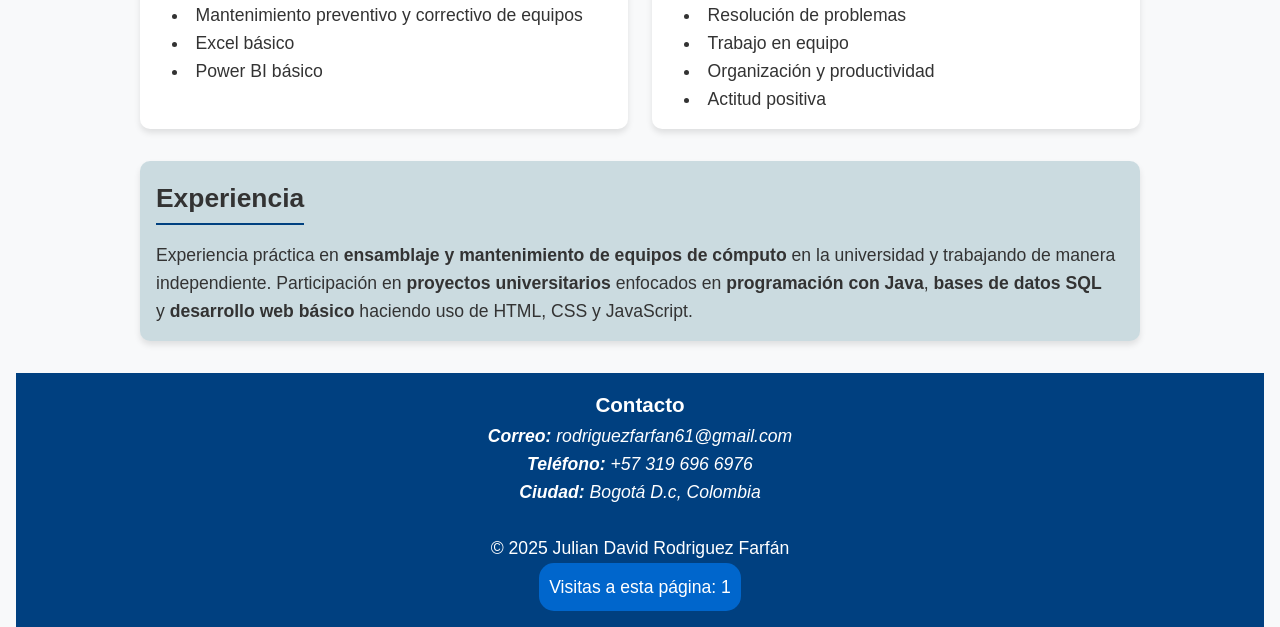
==== commit 1a0679a7: "Revise CV details and update skills section Updated personal information and skills in CV." ====
--- a/index.html
+++ b/index.html
@@ -44,8 +44,8 @@
         <section>
             <h2>Perfil Profesional</h2>
             <p>
-                Tengo <strong>19 años</strong> y soy estudiante de <strong>Ingeniería de Sistemas</strong>; Actualmente estoy cursando el sexto semestre de la carrera.
-                Cuento con formación en programación, destacando especialmente el manejo de <strong>Java</strong> y sus librerías. Además, poseo
+                Tengo <strong>20 años</strong> y soy estudiante de <strong>Ingeniería de Sistemas</strong>; Actualmente estoy cursando el septimo semestre de la carrera.
+                Cuento con formación en programación, destacando especialmente el manejo de <strong>Java</strong> y pyhton basados en programacion orientada a objetos POO. Además, poseo
                 conocimientos básicos de <strong>HTML</strong>, <strong>CSS</strong> y <strong>JavaScript</strong>, junto con experiencia en 
                 bases de datos <strong>SQL</strong> y <strong>PL/SQL Oracle</strong>.
             </p>
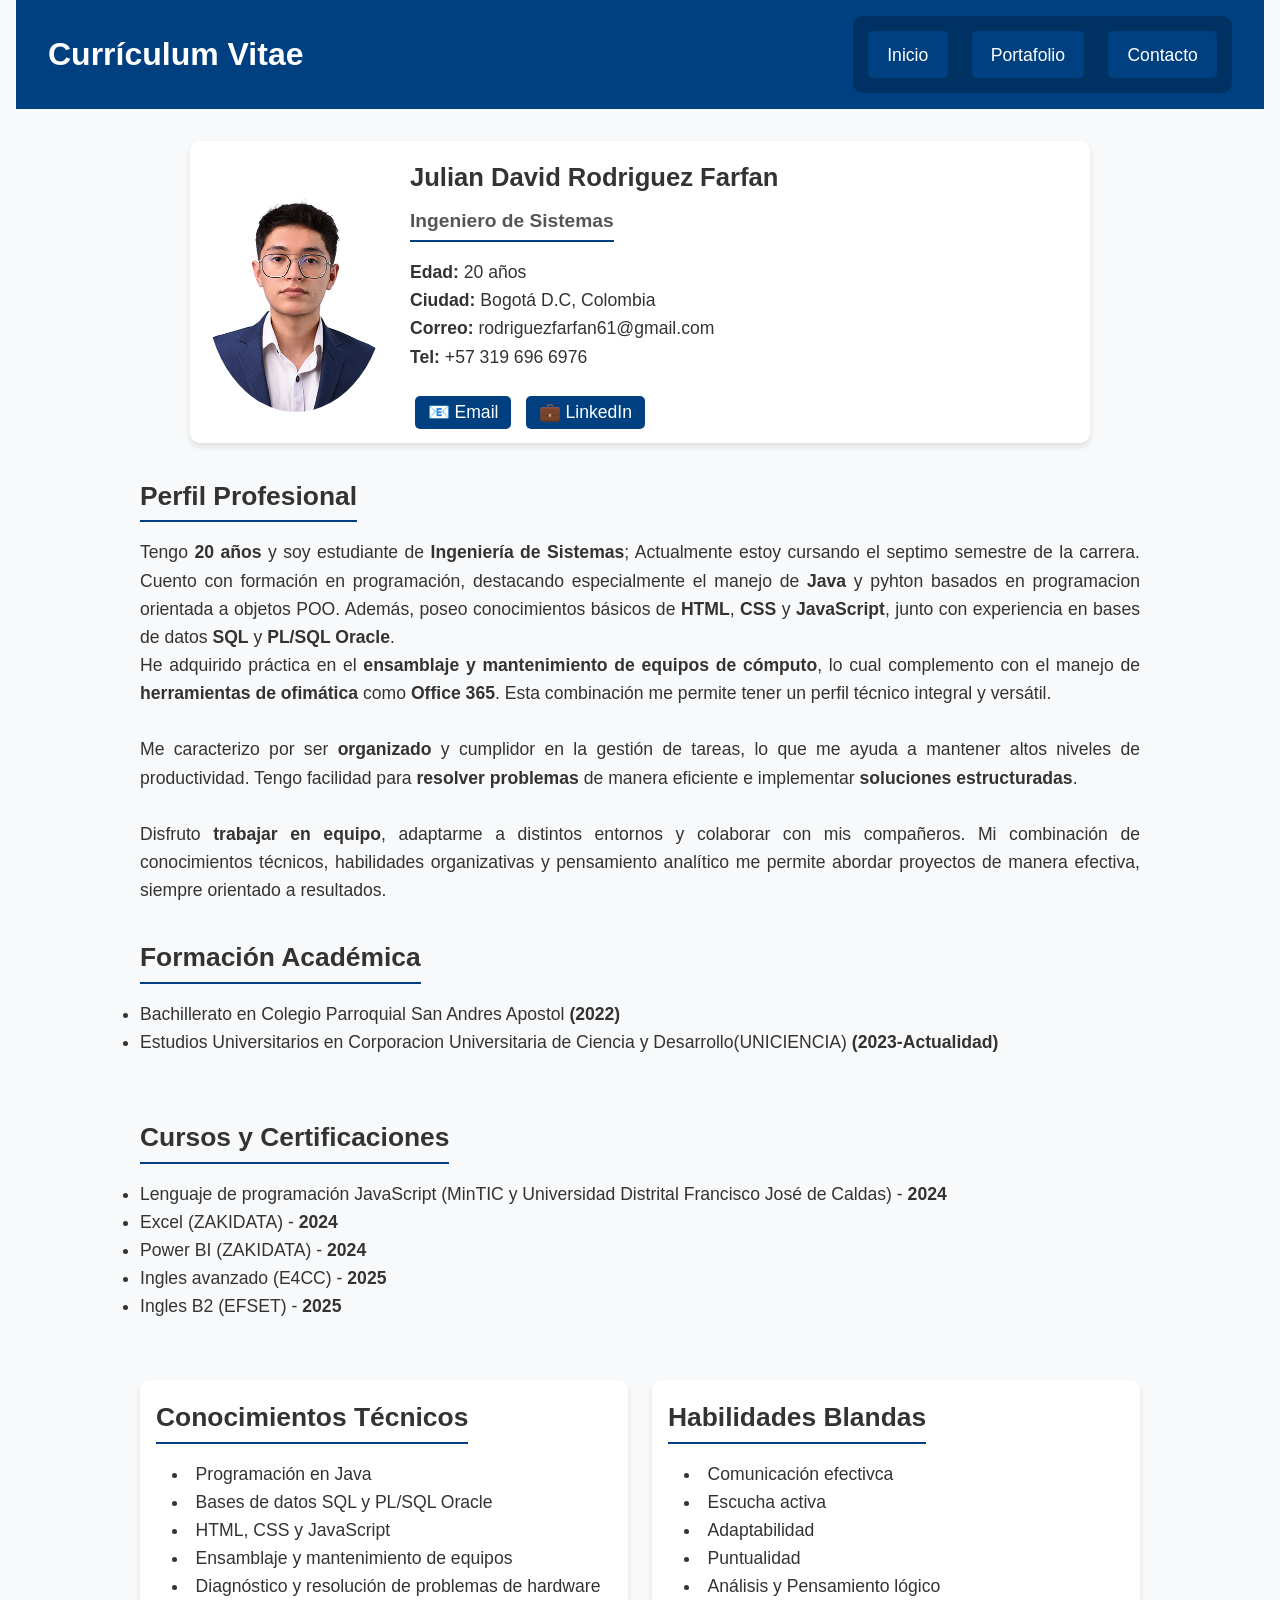
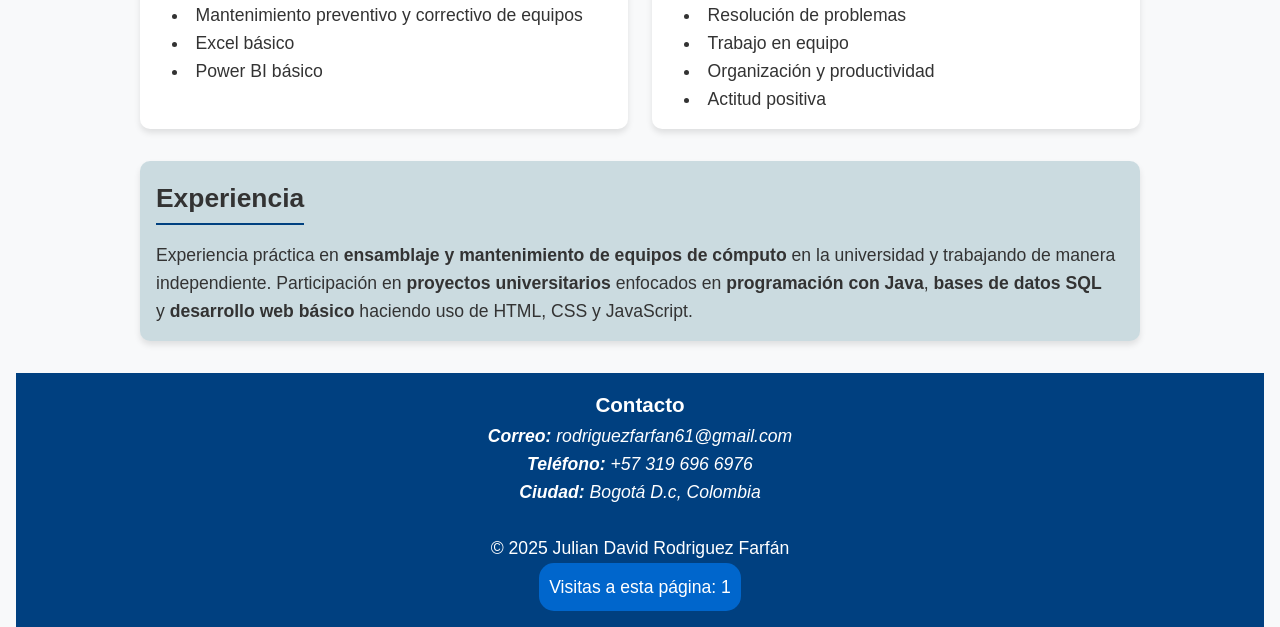
==== commit dfd767a4: "Fix HTML formatting and structure" ====
--- a/index.html
+++ b/index.html
@@ -34,7 +34,6 @@
             <div class="redes">
                 <a href="mailto:rodriguezfarfan61@gmail.com">📧 Email</a>
                 <a href="https://www.linkedin.com/in/julian-rodriguez-789751335">💼 LinkedIn</a>
-                <a href="portafolio.html">🌐 Portafolio</a>
             </div>
         </div>
     </section>
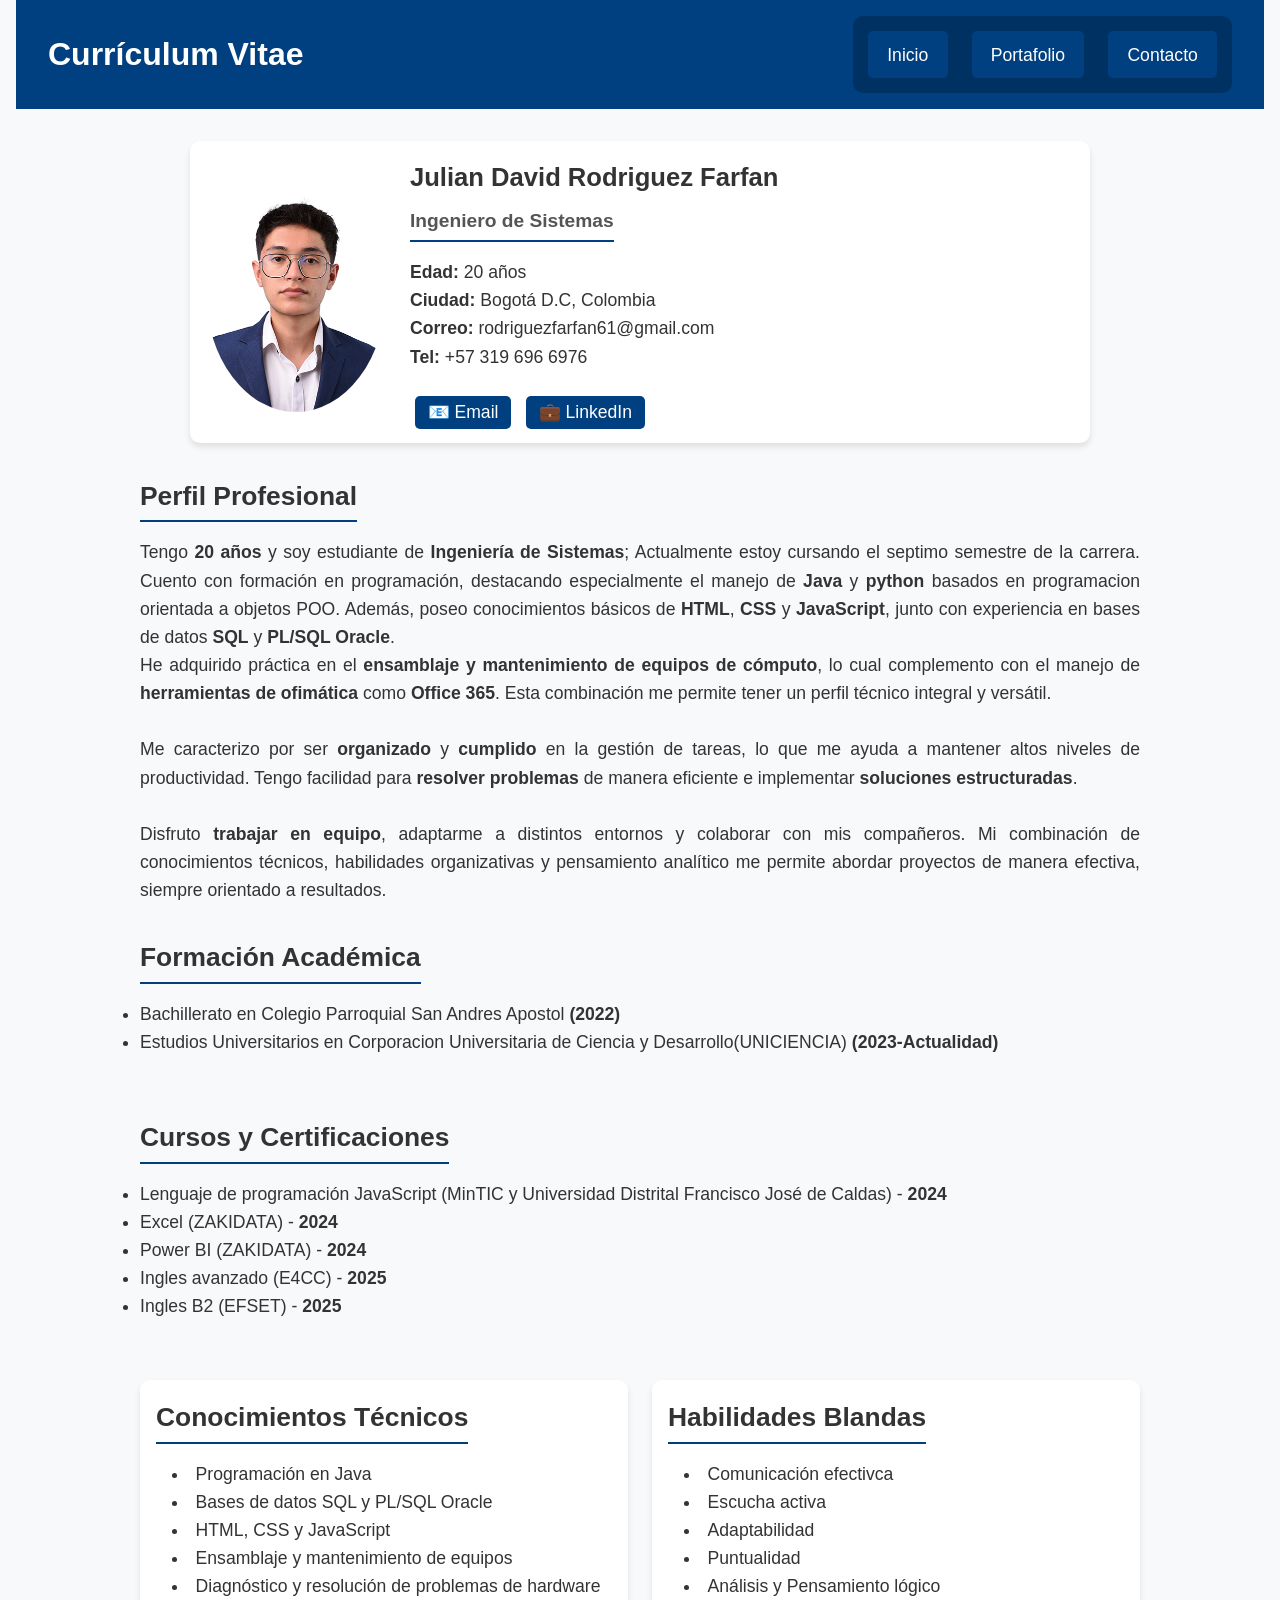
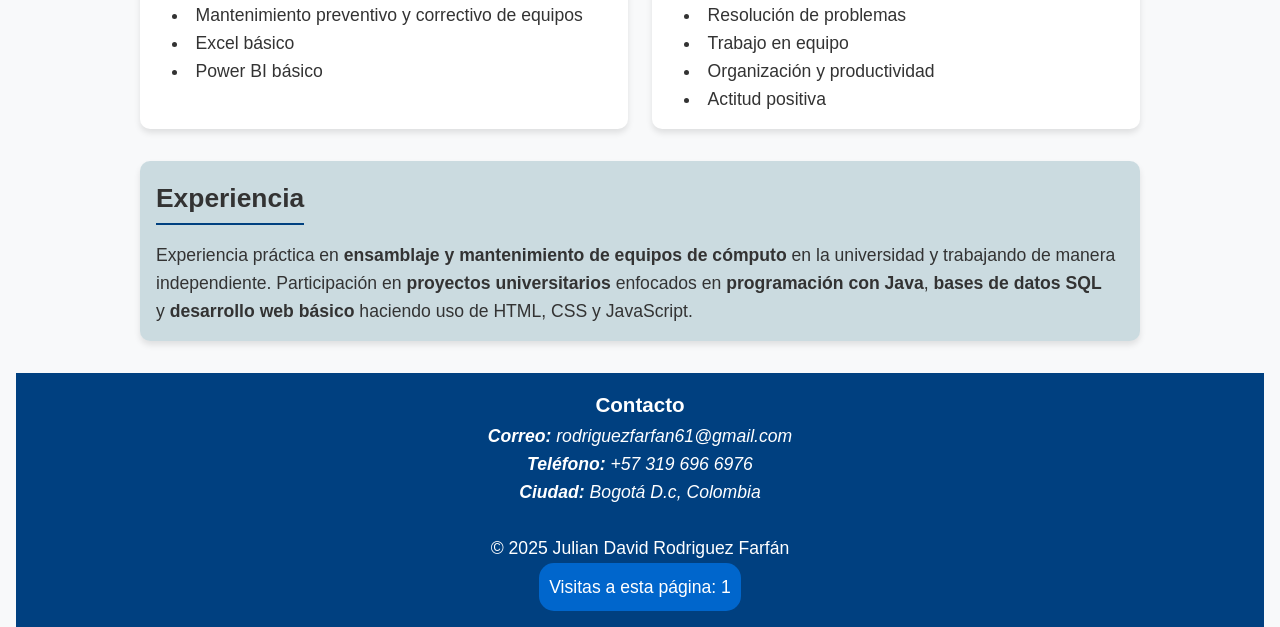
==== commit adfa025f: "Update index.html" ====
--- a/index.html
+++ b/index.html
@@ -44,7 +44,7 @@
             <h2>Perfil Profesional</h2>
             <p>
                 Tengo <strong>20 años</strong> y soy estudiante de <strong>Ingeniería de Sistemas</strong>; Actualmente estoy cursando el septimo semestre de la carrera.
-                Cuento con formación en programación, destacando especialmente el manejo de <strong>Java</strong> y pyhton basados en programacion orientada a objetos POO. Además, poseo
+                Cuento con formación en programación, destacando especialmente el manejo de <strong>Java</strong> y <strong>python</strong> basados en programacion orientada a objetos POO. Además, poseo
                 conocimientos básicos de <strong>HTML</strong>, <strong>CSS</strong> y <strong>JavaScript</strong>, junto con experiencia en 
                 bases de datos <strong>SQL</strong> y <strong>PL/SQL Oracle</strong>.
             </p>
@@ -54,7 +54,7 @@
                 y versátil.
             </p><br>
              <p>
-                Me caracterizo por ser <strong>organizado</strong> y cumplidor en la gestión de tareas, 
+                Me caracterizo por ser <strong>organizado</strong> y <strong>cumplido</strong> en la gestión de tareas, 
                 lo que me ayuda a mantener altos niveles de productividad. 
                 Tengo facilidad para <strong>resolver problemas</strong> de manera eficiente e implementar 
                 <strong>soluciones estructuradas</strong>.
